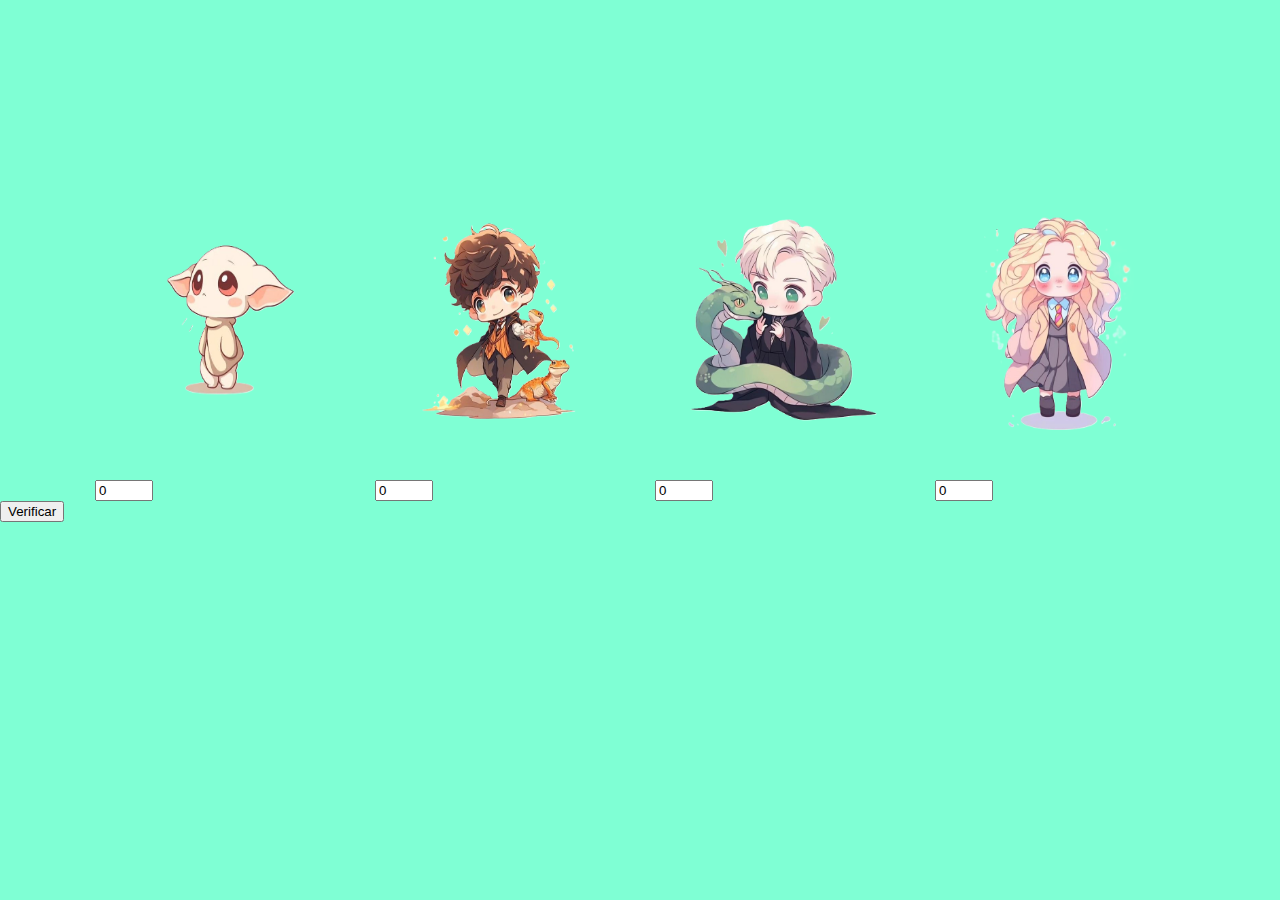
==== pag2/index2.html @ 07343f93 "agregando 3 partes" ====
<!DOCTYPE html>
<html lang="en">

<head>
    <meta charset="UTF-8">
    <meta http-equiv="X-UA-Compatible" content="IE=edge">
    <meta name="viewport" content="width=device-width, initial-scale=1.0">
    <title>Desafío 1 - JavaScript</title>
    <link rel="stylesheet" href="./assets/estilos.css">
</head>

<body>
    <div class="stickerContainer">
        <div class="sticker">
            <img class="imagen" src="./assets/img/dobby1.png" alt="dobby" >
            <input type="number" id="sticker1" min="0" max="10" value="0">
        </div>
        <div class="sticker">
            <img class="imagen" src="./assets/img/newt.png" alt="newt" >
            <input type="number" id="sticker2" min="0" max="10" value="0">
        </div>
        <div class="sticker">
            <img class="imagen" src="./assets/img/draco1.png" alt="draco" >
            <input type="number" id="sticker3" min="0" max="10" value="0">
        </div>
        <div class="sticker">
            <img class="imagen" src="./assets/img/luna1.png" alt="luna" >
            <input type="number" id="sticker4" min="0" max="10" value="0">
        </div>
    </div>
    <button id="verificar">Verificar</button>
    <p id="resultado"></p>

    <!-- <section>
        <div class="card">
            <div class="img-card"></div>              
              <img src="./assets/img/nb.png" alt="pc">
              <h6>Laptop Gamer AMD</h6>
              <br>
              <p>Precio base: $<span class="precio-inicial">400.000</span> </p>
              <br>  
              <p>Cantidad:
                <span class="cantidad">0</span>
                <button class="mas">+</button>
                <button class="menos">-</button>
              </p>
            </div>

        </div>
    </section>

    <div class="total-section">
        <p>Total a pagar: $<span class="valor-total"></span> </p>
    </div> -->

    <script src="./assets/index.js"></script>
</body>
</html>
---- pag2/assets/estilos.css ----
* {
    margin: 0
}
body{
    background-color: aquamarine;
}
img {
    /* margin: 50px; */
    width: 250px;
    height: 250px; 
    /* transition: border 0.3s ease;  */
    transition: all 0.3s ease;
  }
.stickerContainer{
    display: flex;
    flex-wrap: wrap;
    gap: 30px;
    justify-content: center;
    align-items: center;
    margin-top: 200px;


}
img:hover{
    transform: scale(110%);
    filter: brightness(115%);
}
.sticker{
    display: flex;
    flex-direction: column;
    gap: 30px;
}
input{
    width: 50px;
    
}
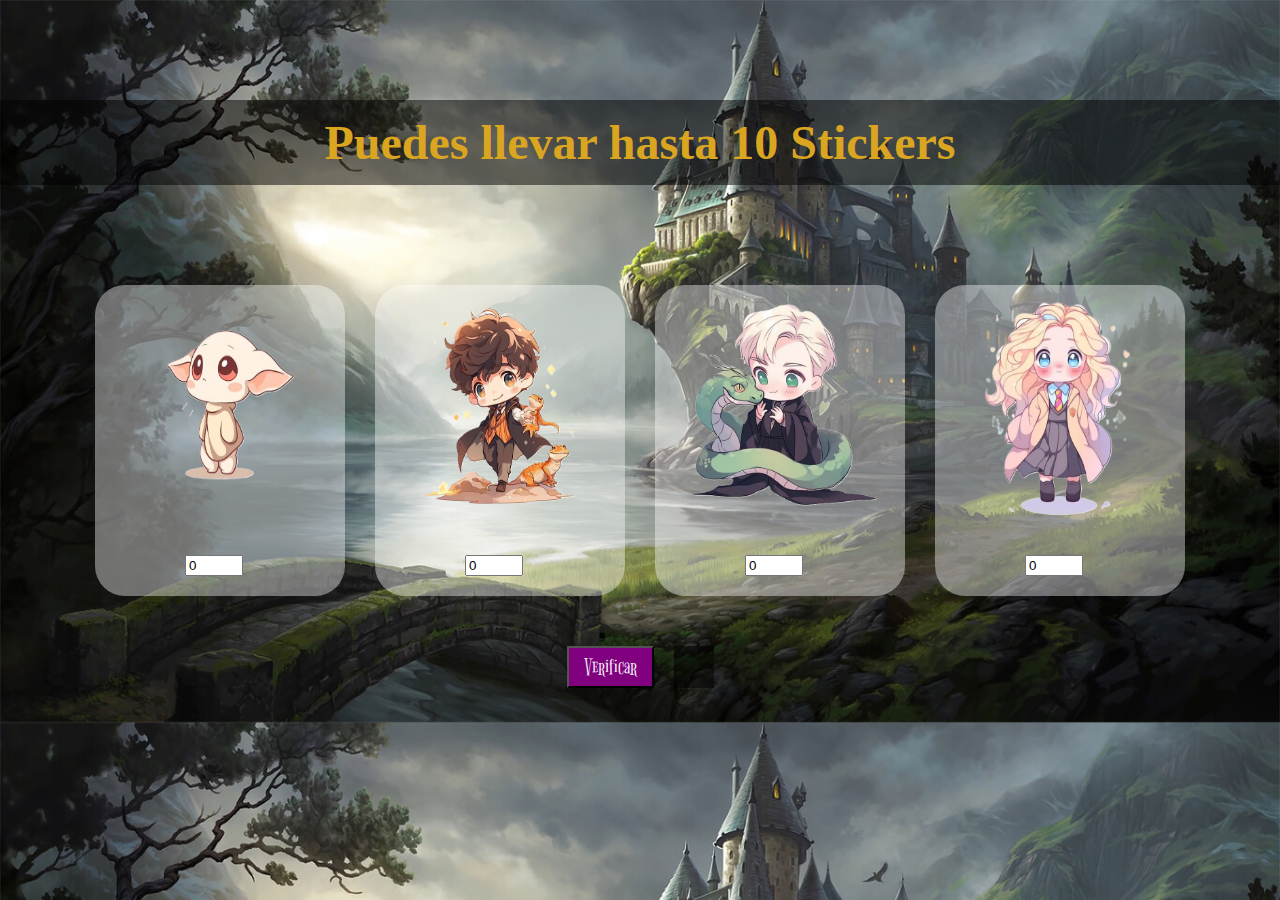
==== commit 0e3cc742: "agregando edicion pag2" ====
--- a/pag2/index2.html
+++ b/pag2/index2.html
@@ -7,10 +7,16 @@
     <meta name="viewport" content="width=device-width, initial-scale=1.0">
     <title>Desafío 1 - JavaScript</title>
     <link rel="stylesheet" href="./assets/estilos.css">
+    <link rel="preconnect" href="https://fonts.googleapis.com">
+    <link rel="preconnect" href="https://fonts.gstatic.com" crossorigin>
+    <link href="https://fonts.googleapis.com/css2?family=Bigelow+Rules&display=swap" rel="stylesheet">
+    <link rel="shortcut icon" href="./assets/img/favicon2.png" type="image/x-icon">
 </head>
 
 <body>
+    <h1>Puedes llevar hasta 10 Stickers</h1>
     <div class="stickerContainer">
+        
         <div class="sticker">
             <img class="imagen" src="./assets/img/dobby1.png" alt="dobby" >
             <input type="number" id="sticker1" min="0" max="10" value="0">
@@ -28,31 +34,14 @@
             <input type="number" id="sticker4" min="0" max="10" value="0">
         </div>
     </div>
+   
+    <section class="verificacion">
     <button id="verificar">Verificar</button>
     <p id="resultado"></p>
-
-    <!-- <section>
-        <div class="card">
-            <div class="img-card"></div>              
-              <img src="./assets/img/nb.png" alt="pc">
-              <h6>Laptop Gamer AMD</h6>
-              <br>
-              <p>Precio base: $<span class="precio-inicial">400.000</span> </p>
-              <br>  
-              <p>Cantidad:
-                <span class="cantidad">0</span>
-                <button class="mas">+</button>
-                <button class="menos">-</button>
-              </p>
-            </div>
-
-        </div>
     </section>
-
-    <div class="total-section">
-        <p>Total a pagar: $<span class="valor-total"></span> </p>
-    </div> -->
-
+    
+    
+  
     <script src="./assets/index.js"></script>
 </body>
 </html>--- a/pag2/assets/estilos.css
+++ b/pag2/assets/estilos.css
@@ -3,9 +3,21 @@
 }
 body{
     background-color: aquamarine;
+    background-image: url(./img/fondo1.jpeg);
+    background-size: cover;
+}
+h1{
+    color: goldenrod;
+    font-size: xxx-large;
+    font-family: Harry P;
+    margin-top: 100px;
+    text-align: center;
+    background-color: rgb(0,0,0,0.5);
+    padding: 15px;
+   
 }
 img {
-    /* margin: 50px; */
+    
     width: 250px;
     height: 250px; 
     /* transition: border 0.3s ease;  */
@@ -17,9 +29,37 @@
     gap: 30px;
     justify-content: center;
     align-items: center;
-    margin-top: 200px;
+    margin-top: 100px;
+}
 
-
+.verificacion{
+    display: flex;
+    gap: 20px;
+    text-align: center;
+    justify-content: center;
+    margin-top: 50px;   
+    font-family: Harry P;
+    font-size: x-large;
+    font-weight: bolder;
+}
+#resultado{
+    background-color: rgb(0,0,0,0.5);
+    padding: 7px 20px;
+}
+button{
+    color: white;
+    font-weight: bolder;
+    background-color: purple;
+    padding: 5px 15px;
+    size: 10%;
+    font-family: "Bigelow Rules", serif;
+    font-weight: 400;
+    font-style: normal;
+    font-size: x-large;
+}
+button:hover{
+    transform: scale(110%);
+    filter: brightness(150%);
 }
 img:hover{
     transform: scale(110%);
@@ -27,10 +67,12 @@
 }
 .sticker{
     display: flex;
-    flex-direction: column;
-    gap: 30px;
+    flex-direction: column;    
+    background-color: rgba(255, 255, 255, 0.4);
+    border-radius: 30px;
+    
 }
 input{
     width: 50px;
-    
+    margin: 20px   90px;
 }